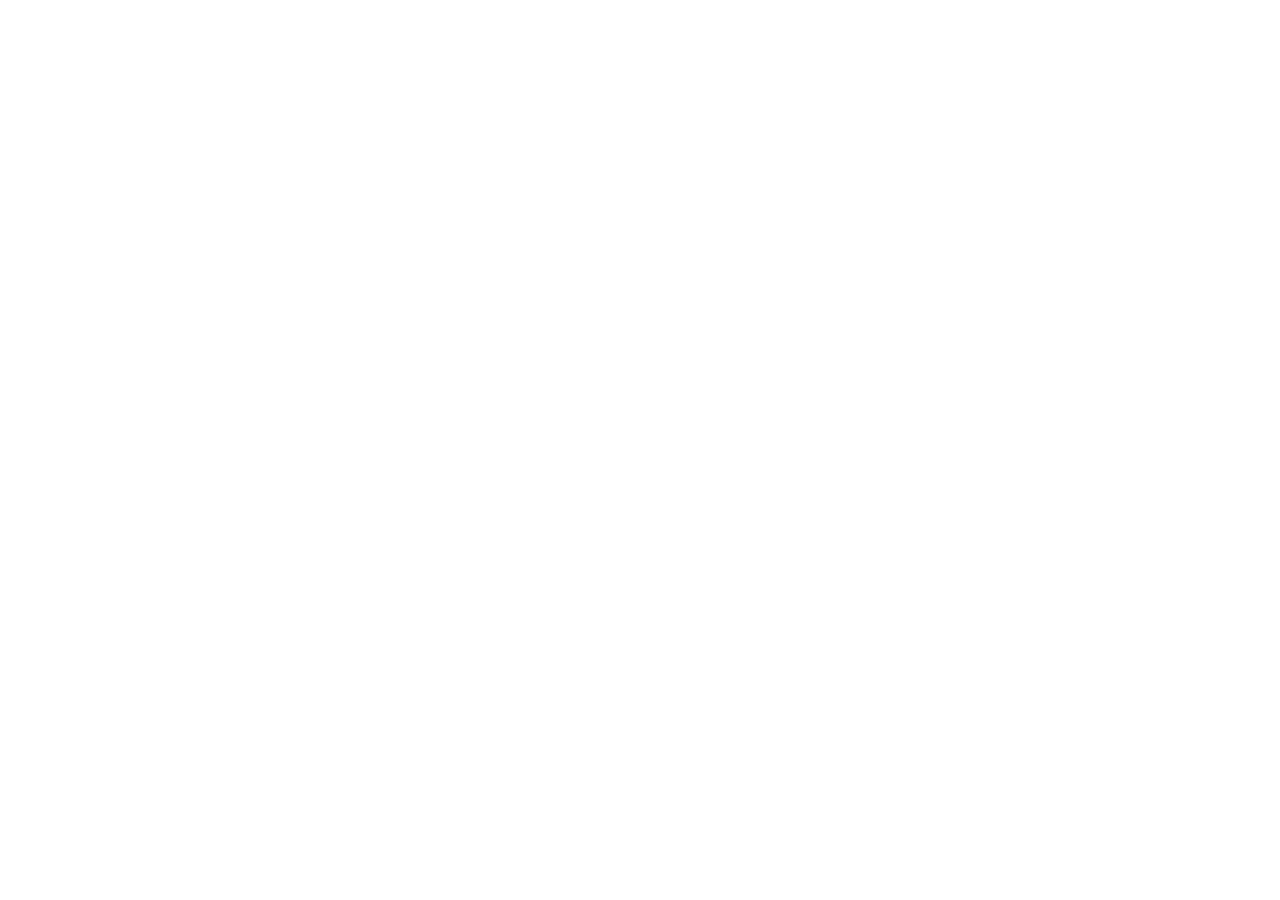
==== index.html @ 62520a2d "Se agrego Bootstrap" ====
<!DOCTYPE html>
<html lang="en">
<head>
    <meta charset="UTF-8">
    <meta http-equiv="X-UA-Compatible" content="IE=edge">
    <meta name="viewport" content="width=device-width, initial-scale=1.0">
    <title>Login</title>
    <link rel="stylesheet" href="css/bootstrap.min.css">
</head>
<body>

    
    
    <script src="js/bootstrap.bundle.min.js"></script>
</body>
</html>
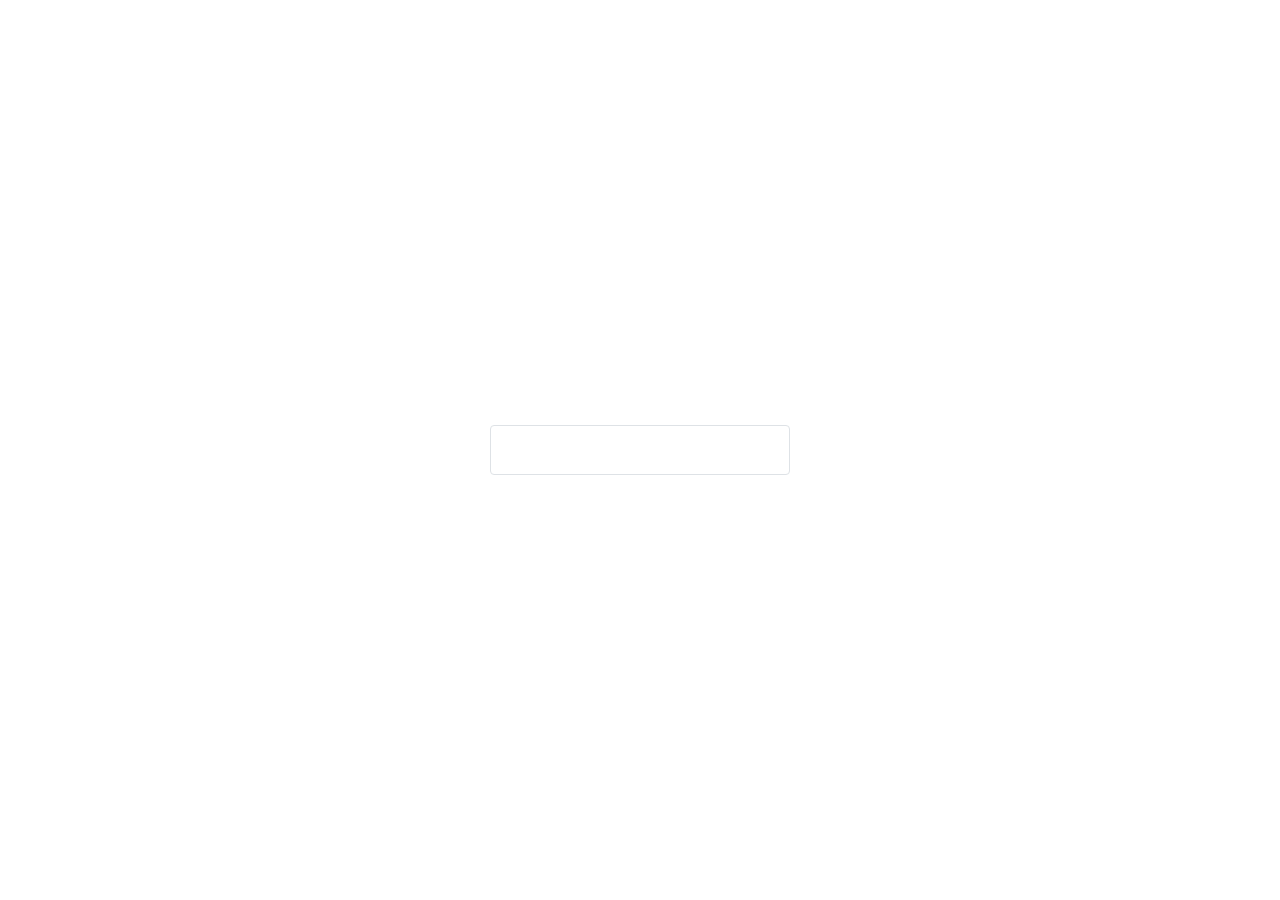
==== commit f5668acc: "Se Agrego la configuracion del container y la clase card para poner ahi el login" ====
--- a/index.html
+++ b/index.html
@@ -9,7 +9,9 @@
 </head>
 <body>
 
-    
+    <div class="container d-flex justify-content-center align-items-center vh-100">
+        <div class="card p-4 border" style="width:300px;"></div>
+    </div> 
     
     <script src="js/bootstrap.bundle.min.js"></script>
 </body>
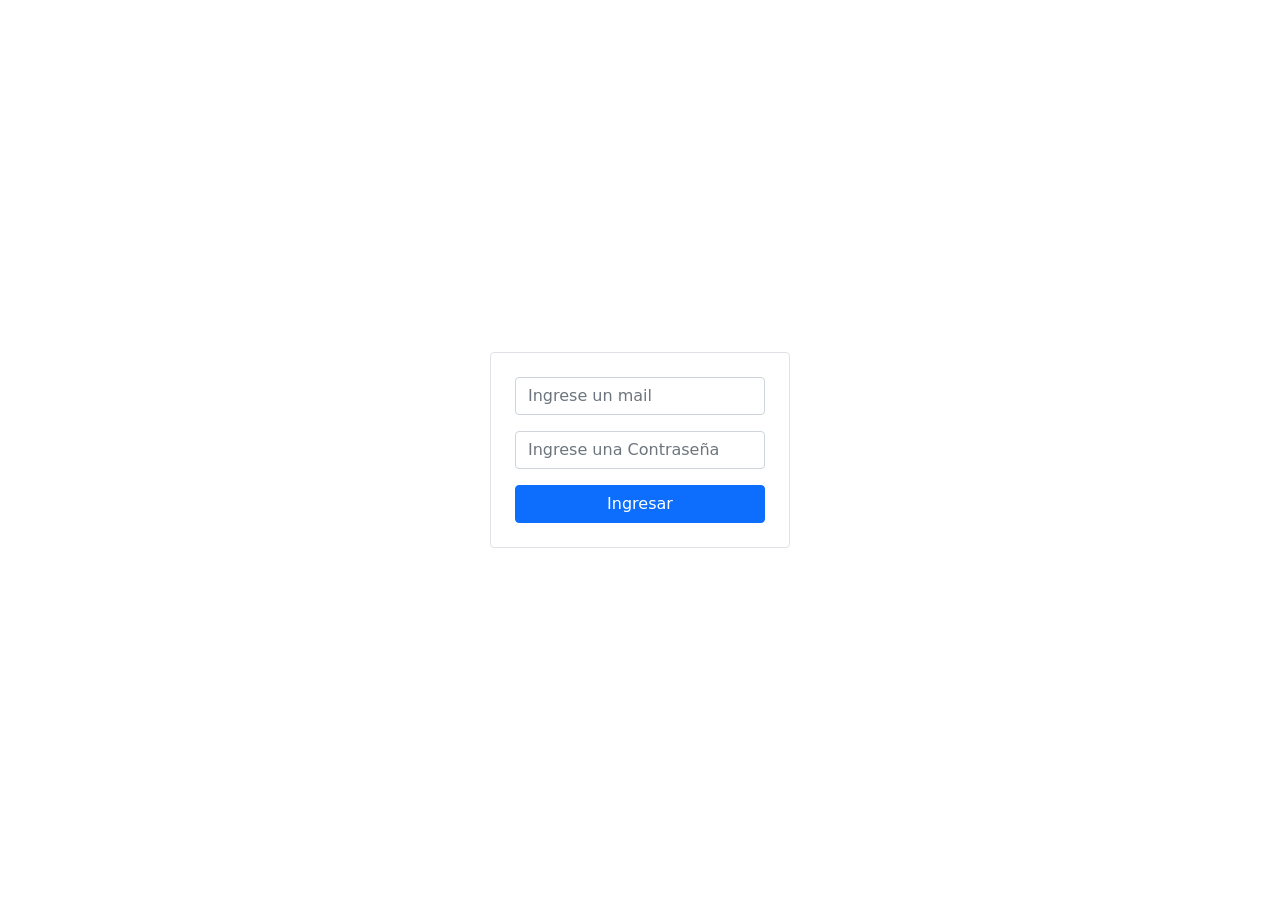
==== commit cc713034: "Formulario de LoginCompleto" ====
--- a/index.html
+++ b/index.html
@@ -10,7 +10,11 @@
 <body>
 
     <div class="container d-flex justify-content-center align-items-center vh-100">
-        <div class="card p-4 border" style="width:300px;"></div>
+        <div class="card p-4 border" style="width:300px;">
+            <input type="email" class="form-control mb-3" placeholder="Ingrese un mail">
+            <input type="password" class="form-control mb-3" placeholder="Ingrese una Contraseña">
+            <button class="btn btn-primary w-100">Ingresar</button>
+        </div>
     </div> 
     
     <script src="js/bootstrap.bundle.min.js"></script>
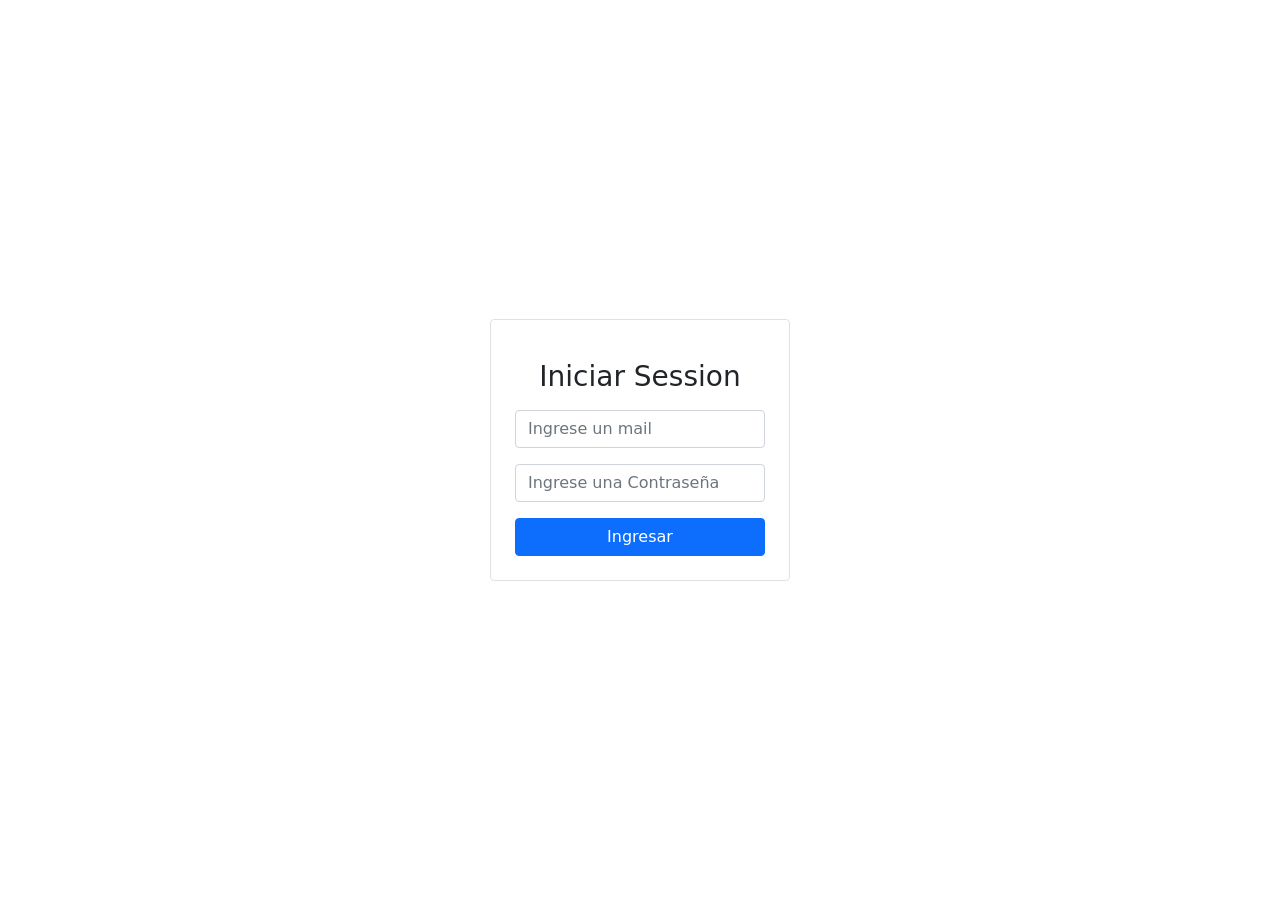
==== commit b292368e: "Se mejora el espaciado del Formulario" ====
--- a/index.html
+++ b/index.html
@@ -11,6 +11,7 @@
 
     <div class="container d-flex justify-content-center align-items-center vh-100">
         <div class="card p-4 border" style="width:300px;">
+            <h3 class="text-center mb-3 mt-3">Iniciar Session</h3>
             <input type="email" class="form-control mb-3" placeholder="Ingrese un mail">
             <input type="password" class="form-control mb-3" placeholder="Ingrese una Contraseña">
             <button class="btn btn-primary w-100">Ingresar</button>
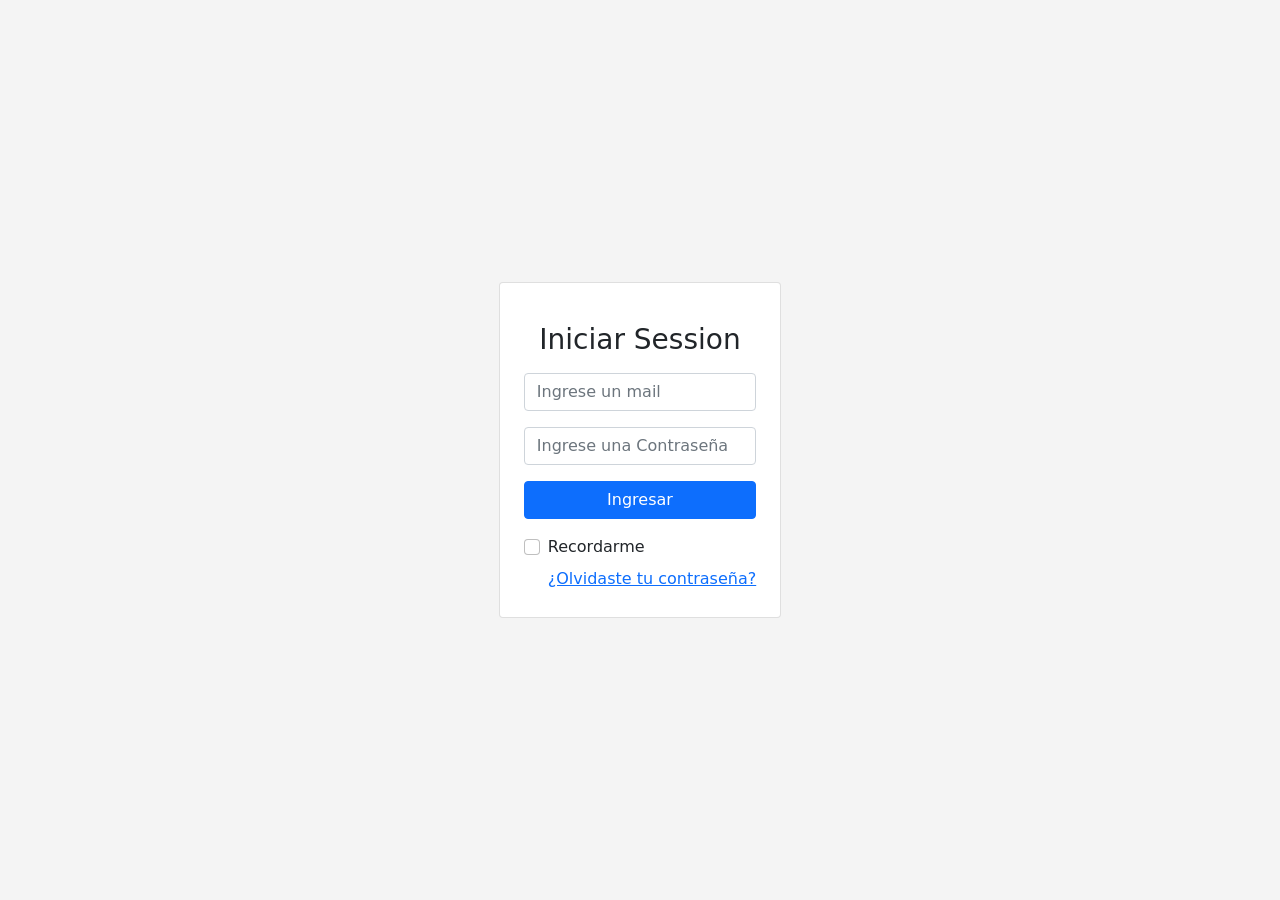
==== commit 39854be2: "Se agregaron Elementos adiocinales" ====
--- a/index.html
+++ b/index.html
@@ -1,23 +1,34 @@
 <!DOCTYPE html>
 <html lang="en">
+
 <head>
     <meta charset="UTF-8">
     <meta http-equiv="X-UA-Compatible" content="IE=edge">
     <meta name="viewport" content="width=device-width, initial-scale=1.0">
     <title>Login</title>
     <link rel="stylesheet" href="css/bootstrap.min.css">
+    <link rel="stylesheet" href="css/styles.css">
 </head>
+
 <body>
 
     <div class="container d-flex justify-content-center align-items-center vh-100">
-        <div class="card p-4 border" style="width:300px;">
+        <div class="card p-4">
             <h3 class="text-center mb-3 mt-3">Iniciar Session</h3>
             <input type="email" class="form-control mb-3" placeholder="Ingrese un mail">
             <input type="password" class="form-control mb-3" placeholder="Ingrese una Contraseña">
             <button class="btn btn-primary w-100">Ingresar</button>
+            <div class="form-check mt-3">
+                <input class="form-check-input" type="checkbox">
+                <label class="form-check-label">Recordarme</label>
+                <a href="#" class="d-block text-center mt-2">¿Olvidaste tu contraseña?</a>
+            </div>
+
+
         </div>
-    </div> 
-    
+    </div>
+
     <script src="js/bootstrap.bundle.min.js"></script>
 </body>
+
 </html>
--- a/css/styles.css
+++ b/css/styles.css
@@ -0,0 +1,4 @@
+body{
+    background-color: #f4f4f4;
+
+}
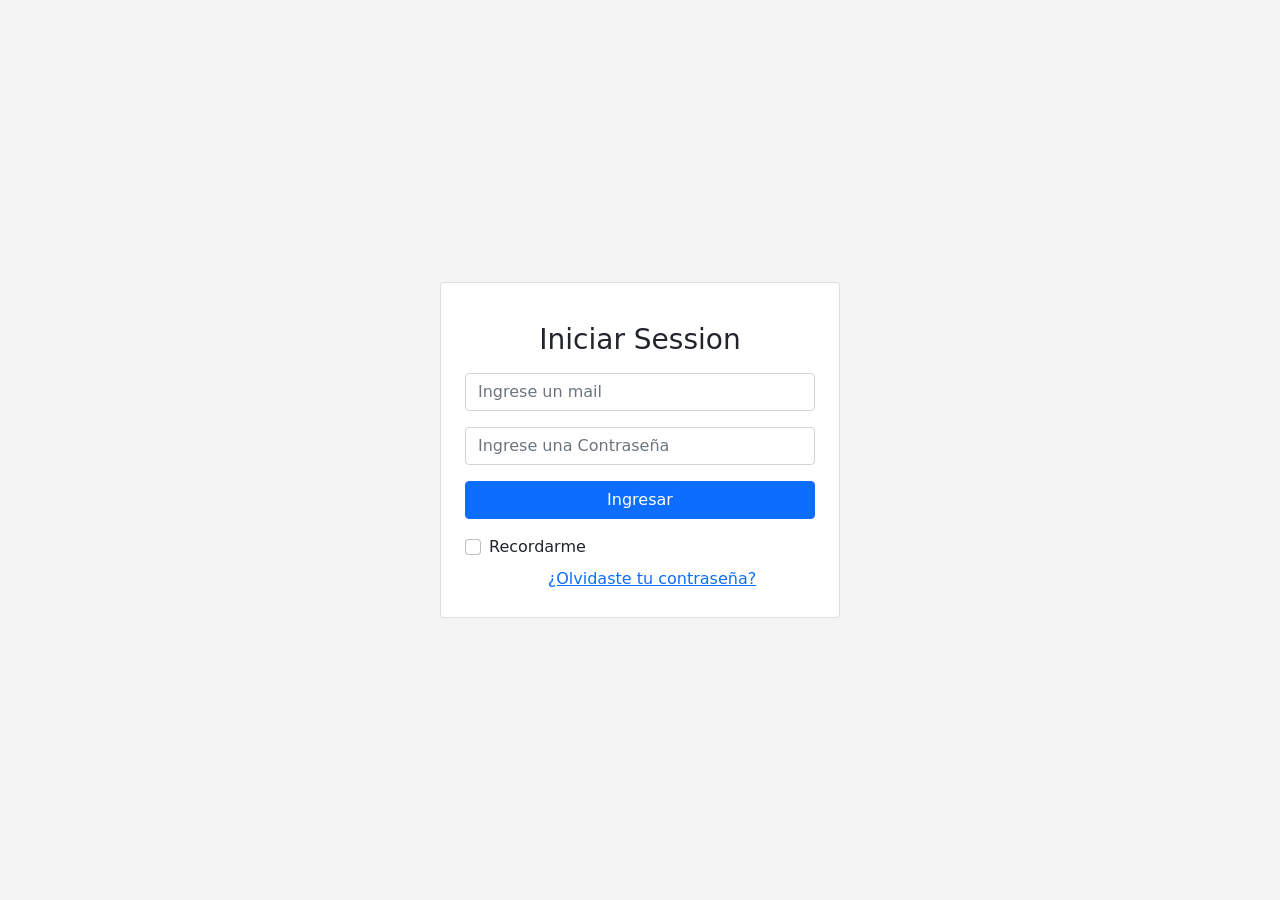
==== commit d4336e75: "Proyecto Login terminado" ====
--- a/index.html
+++ b/index.html
@@ -1,5 +1,5 @@
 <!DOCTYPE html>
-<html lang="en">
+<html lang="es">
 
 <head>
     <meta charset="UTF-8">
@@ -13,12 +13,12 @@
 <body>
 
     <div class="container d-flex justify-content-center align-items-center vh-100">
-        <div class="card p-4">
+        <div class="card p-4 w-100" style="max-width: 400px;">
             <h3 class="text-center mb-3 mt-3">Iniciar Session</h3>
             <input type="email" class="form-control mb-3" placeholder="Ingrese un mail">
             <input type="password" class="form-control mb-3" placeholder="Ingrese una Contraseña">
             <button class="btn btn-primary w-100">Ingresar</button>
-            <div class="form-check mt-3">
+            <div class="form-check mt-3 ">
                 <input class="form-check-input" type="checkbox">
                 <label class="form-check-label">Recordarme</label>
                 <a href="#" class="d-block text-center mt-2">¿Olvidaste tu contraseña?</a>
